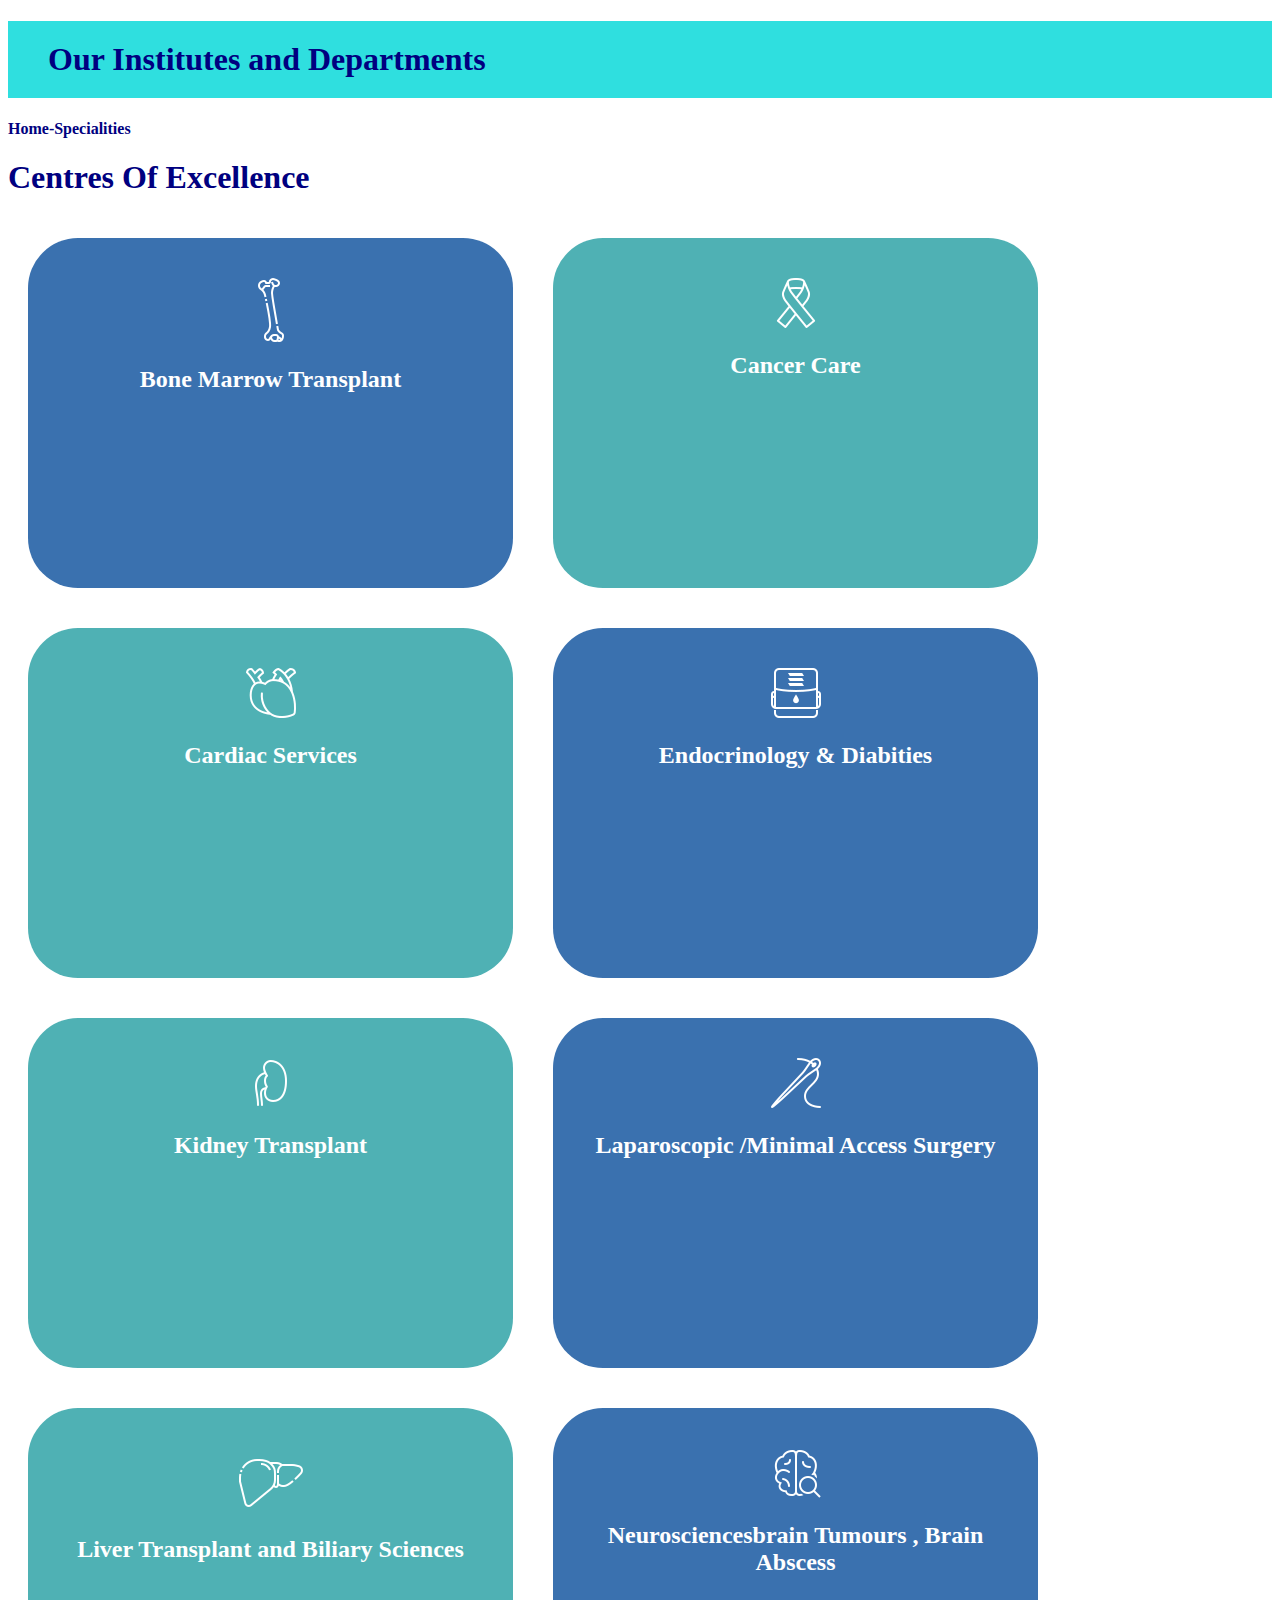
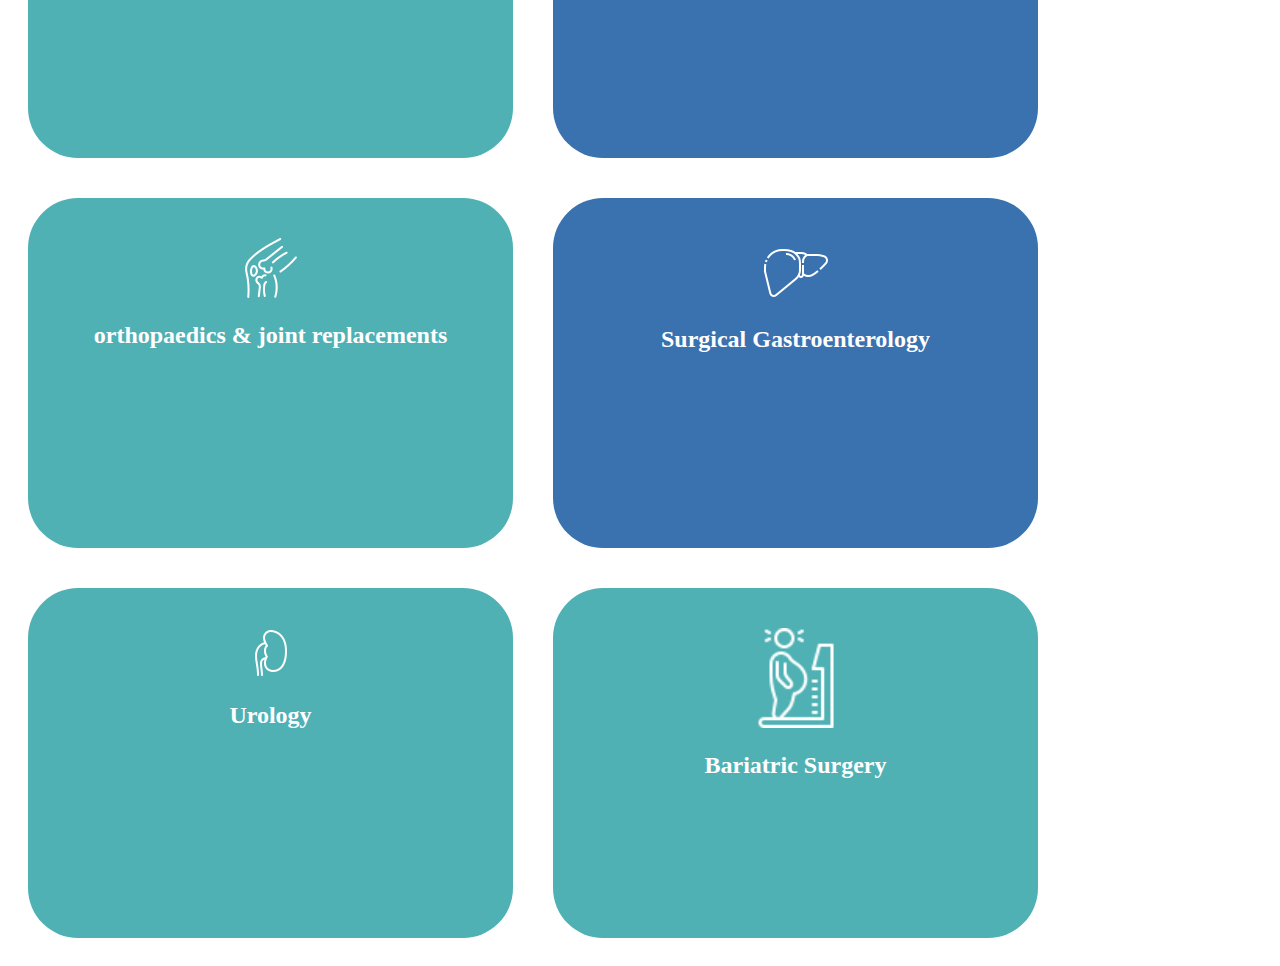
==== viewall1.html @ 5112c7b5 "Add files via upload" ====
<!DOCTYPE html>
<html lang="en">

<head>
    <meta charset="UTF-8">
    <meta http-equiv="X-UA-Compatible" content="IE=edge">
    <meta name="viewport" content="width=device-width, initial-scale=1.0">
    <link rel="stylesheet" href="viewall1.css">

</head>

<body>
    <header>
        <h1> Our Institutes and Departments</h1>
    </header>
    <div class="small-linking-section">
        <a href="index.html">Home</a>-Specialities
    </div>
    <!-- main flex starts now!! -->
    <main>
        <h1>Centres Of Excellence</h1>
        <div class="flex-section-viewall1">

         

            <div class="flex-section-viewall-hover-2">
                <img src="bone-2.png">  <h2>Bone Marrow Transplant</h2>
            </div>
            <div  class="flex-section-viewall-hover-1">
                <!-- <div  class="flex-section-viewall-hover-2"> -->
                    <img src="cancer-2.png"><H2>Cancer Care</H2>
            </div>
            <div class="flex-section-viewall-hover-1">
                <img src="heart-2.png">    <h2>Cardiac Services</h2>
            </div>
            <div  class="flex-section-viewall-hover-2">
                <img src="dialysis-2 (1).png">    <h2>Endocrinology & Diabities</h2>
            </div>
            <div class="flex-section-viewall-hover-1">
                <img src="kidney-2.png">   <h2>Kidney Transplant</h2>
            </div>
            <div  class="flex-section-viewall-hover-2">
                <img src="sui-2.png">    <h2>Laparoscopic /Minimal Access Surgery</h2>
            </div>
            <div class="flex-section-viewall-hover-1">
                <img src="liver.png"> <h2>Liver Transplant and Biliary Sciences</h2>
            </div>
            <div  class="flex-section-viewall-hover-2">
                <img src="neuro-2.png"> <h2>Neurosciencesbrain Tumours , Brain Abscess</h2>
            </div>
            <div class="flex-section-viewall-hover-1">
                <img src="knee-2.png"><h2>orthopaedics & joint replacements</h2>
            </div>
            <div  class="flex-section-viewall-hover-2">
                <img src="liver.png"> <h2>Surgical Gastroenterology</h2>
            </div>
            <div class="flex-section-viewall-hover-1" >
                <img src="kidney-2.png">  <h2>Urology</h2>
            </div>
            
            <div  class="flex-section-viewall-hover-1"
                onclick="window.location.href='https://youtu.be/WmsNDyzfYkw';">
                <img src="obesity-2.png" height="100vh" width="100vh"><br>
                <h2>Bariatric Surgery</h2>

            </div>

        </div>


    </main>
    <footer>
        <!-- <h1>DEEPNSHU KA KAAM</h1> -->
    </footer>

</body>

</html>
---- viewall1.css ----
body{
  font-family: cursive;
}
header{
    background-color:rgb(47, 223, 223);
    height:20%;
    width:100%;
 
}
header h1{
    font-size: 2rem;
    
    font-weight: bold;
    color:navy;
    padding:20px;
    padding-left: 40px;
}
.small-linking-section {
    color:navy;
    text-decoration: none;
    
    font-weight: bold;
    font-size:1rem;
}
.small-linking-section a{
    color:navy;
    text-decoration: none;
    
    font-weight: bold;
    font-size:1rem;
}
.small-linking-section a:hover{
    color:cyan;
    text-decoration: none;
    
    font-weight: bold;
    font-size:1rem;
}
main h1{
    color:navy;
    font-size:2rem;
    
    font-weight: bold;
    text-decoration: none;
}
/* main h1{

} */
.flex-section-viewall1{
  
    display: flex;
    text-decoration: none;
    flex-wrap:wrap;
}
.flex-section-viewall-hover-1{
  height:30vh;
  width:45vh;
color:white;
  text-decoration: none;
  padding:40px;
  margin:20px;
  border-radius:50px;
  text-align: center;
  cursor: pointer;
  
  font-weight: bold;
  background-color: rgb(79, 177, 180);
}
.flex-section-viewall-hover-2{
  height:30vh;
  width:45vh;
color:white;
  text-decoration: none;
  padding:40px;
  margin:20px;
  border-radius:50px;
  text-align: center;
  cursor: pointer;
  
  font-weight: bold;
  background-color: rgb(58, 113, 175);
}
.flex-section-viewall-hover-1:hover,.flex-section-viewall-hover-2:hover{
  height:30vh;
  width:45vh;
color:white;
  text-decoration: none;
  padding:40px;
  margin:20px;
  border-radius:50px;
  text-align: center;
  cursor: pointer;
  
  font-weight: bold;
  background-color: navy;
}
/* .flex-section-viewall1>div{
  height:30vh;
  width:45vh;
color:white;
  text-decoration: none;
  padding:40px;
  margin:20px;
  border-radius:50px;
  text-align: center;
  cursor: pointer;
  
  font-weight: bold;


} */

/* ye kiu nhi chl rha gussa aara hn */
/* .flex-section-viewall1>div:hover {
    height:30vh;
    width:45vh;
    color:white;
    text-decoration: none;
    padding:40px;
    margin:20px;
    border-radius:50px;
    text-align: center;
    
    font-weight: bold;
    background-color: navy;
    
  } */
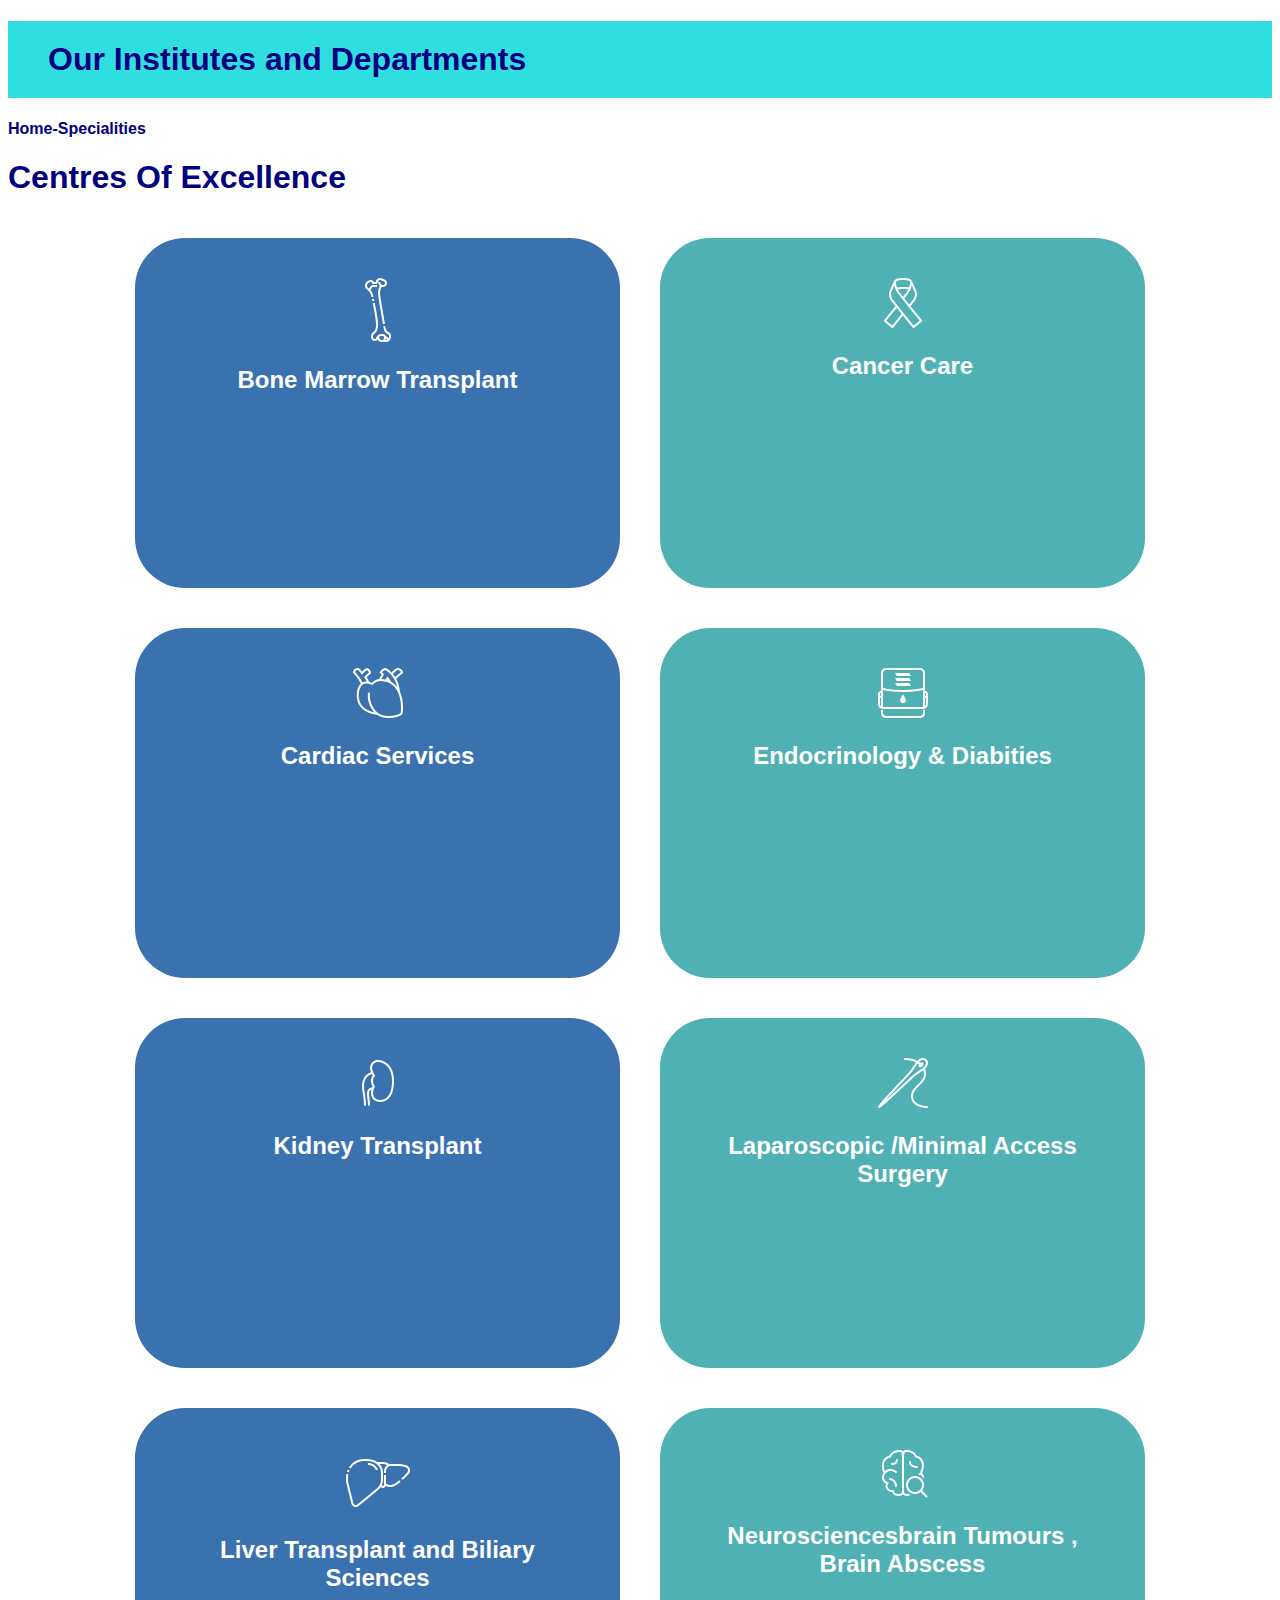
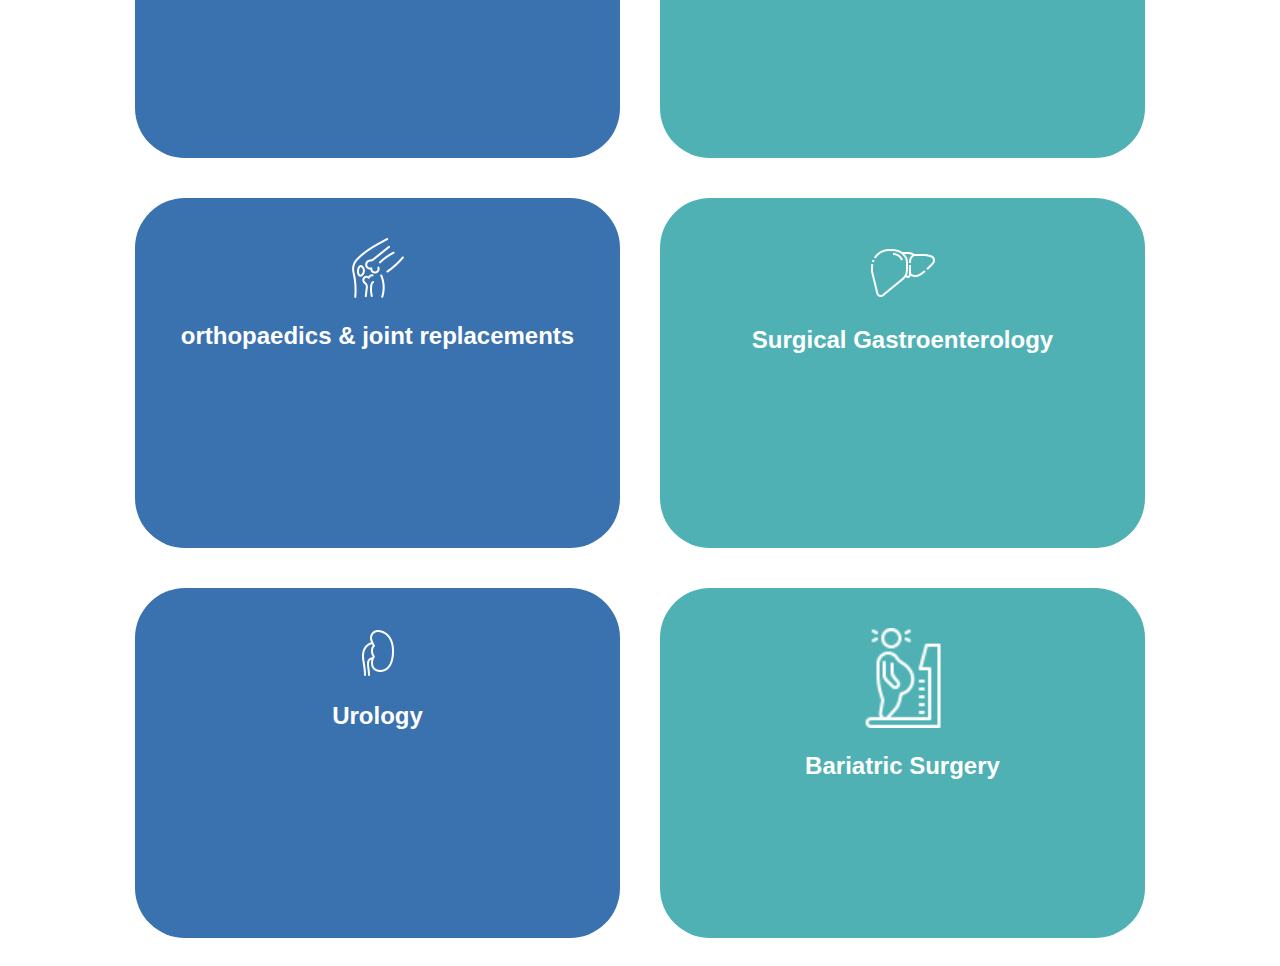
==== commit dbd8a0cf: "wowze" ====
--- a/viewall1.html
+++ b/viewall1.html
@@ -30,31 +30,31 @@
                 <!-- <div  class="flex-section-viewall-hover-2"> -->
                     <img src="cancer-2.png"><H2>Cancer Care</H2>
             </div>
-            <div class="flex-section-viewall-hover-1">
+            <div class="flex-section-viewall-hover-2">
                 <img src="heart-2.png">    <h2>Cardiac Services</h2>
             </div>
-            <div  class="flex-section-viewall-hover-2">
+            <div  class="flex-section-viewall-hover-1">
                 <img src="dialysis-2 (1).png">    <h2>Endocrinology & Diabities</h2>
             </div>
-            <div class="flex-section-viewall-hover-1">
+            <div class="flex-section-viewall-hover-2">
                 <img src="kidney-2.png">   <h2>Kidney Transplant</h2>
             </div>
-            <div  class="flex-section-viewall-hover-2">
+            <div  class="flex-section-viewall-hover-1">
                 <img src="sui-2.png">    <h2>Laparoscopic /Minimal Access Surgery</h2>
             </div>
-            <div class="flex-section-viewall-hover-1">
+            <div class="flex-section-viewall-hover-2">
                 <img src="liver.png"> <h2>Liver Transplant and Biliary Sciences</h2>
             </div>
-            <div  class="flex-section-viewall-hover-2">
+            <div  class="flex-section-viewall-hover-1">
                 <img src="neuro-2.png"> <h2>Neurosciencesbrain Tumours , Brain Abscess</h2>
             </div>
-            <div class="flex-section-viewall-hover-1">
+            <div class="flex-section-viewall-hover-2">
                 <img src="knee-2.png"><h2>orthopaedics & joint replacements</h2>
             </div>
-            <div  class="flex-section-viewall-hover-2">
+            <div  class="flex-section-viewall-hover-1">
                 <img src="liver.png"> <h2>Surgical Gastroenterology</h2>
             </div>
-            <div class="flex-section-viewall-hover-1" >
+            <div class="flex-section-viewall-hover-2" >
                 <img src="kidney-2.png">  <h2>Urology</h2>
             </div>
             
--- a/viewall1.css
+++ b/viewall1.css
@@ -1,5 +1,5 @@
 body{
-  font-family: cursive;
+  font-family: 'Trebuchet MS', 'Lucida Sans Unicode', 'Lucida Grande', 'Lucida Sans', Arial, sans-serif;
 }
 header{
     background-color:rgb(47, 223, 223);
@@ -51,6 +51,10 @@
     display: flex;
     text-decoration: none;
     flex-wrap:wrap;
+    text-align: center;
+    justify-content: center;
+    align-items: center;
+    align-self: center;
 }
 .flex-section-viewall-hover-1{
   height:30vh;
